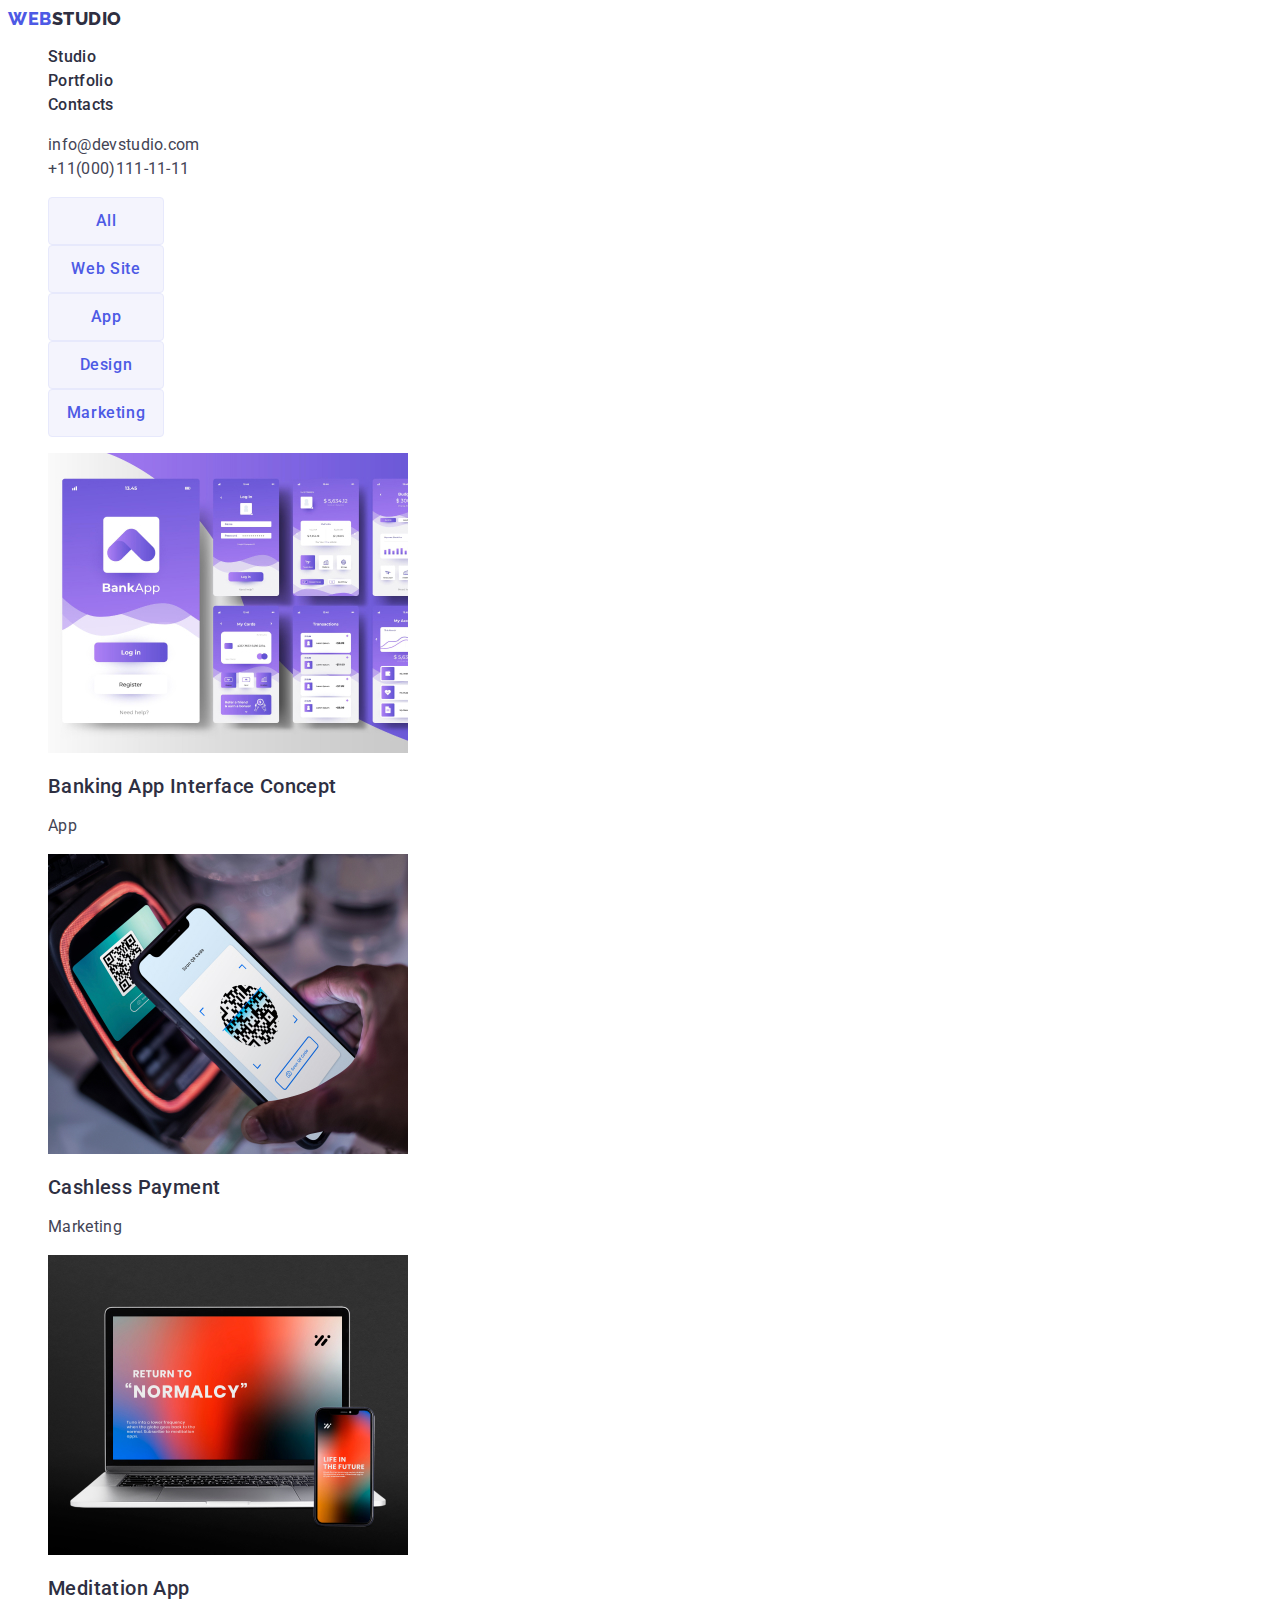
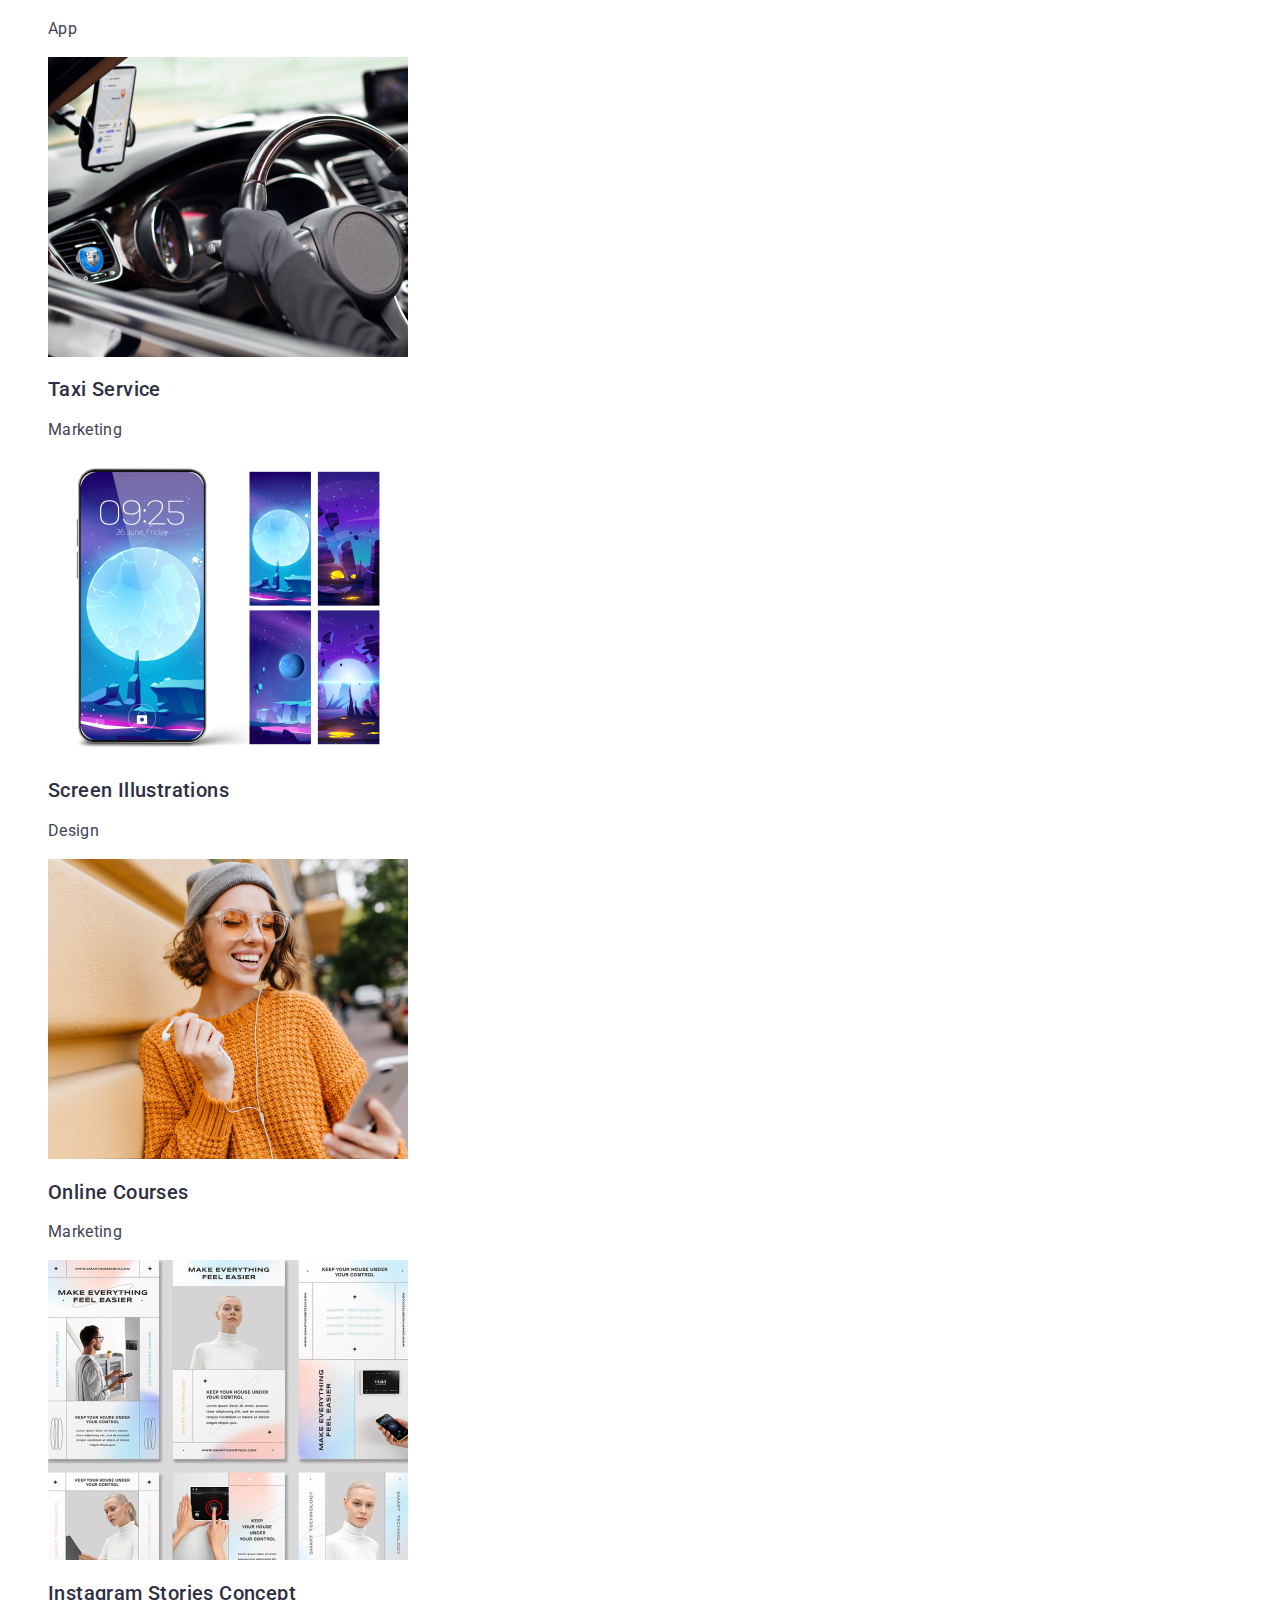
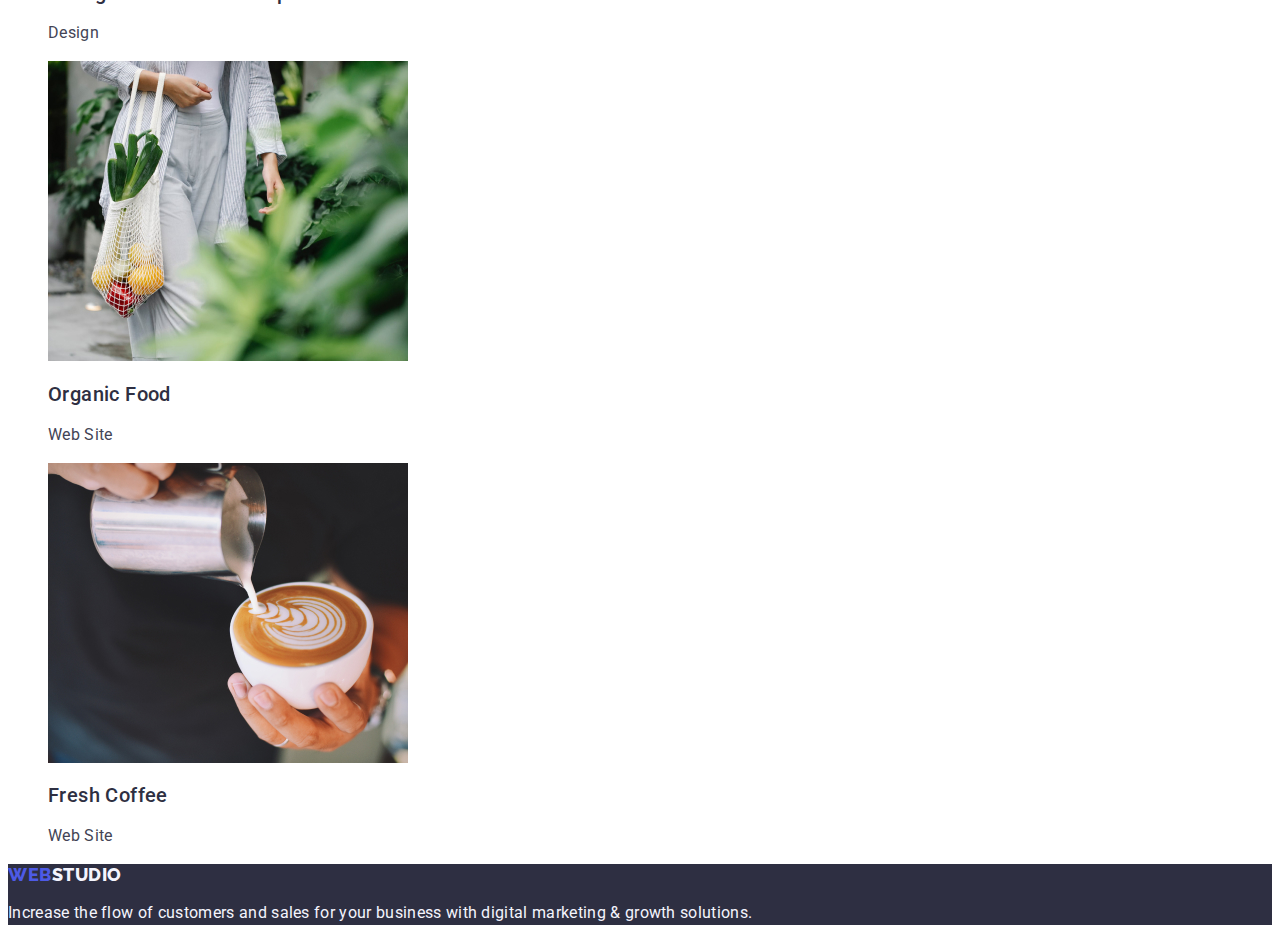
==== portfolio.html @ ad44ea03 "Initial commit" ====
<!DOCTYPE html>
<html lang="en">
<head>
    <meta charset="UTF-8">
    <meta http-equiv="X-UA-Compatible" content="IE=edge">
    <meta name="viewport" content="width=device-width, initial-scale=1.0">
    <title>WebStudio</title>
    <link rel="preconnect" href="https://fonts.googleapis.com" />
    <link rel="preconnect" href="https://fonts.gstatic.com" crossorigin />
    <link
      href="https://fonts.googleapis.com/css2?family=Raleway:wght@800&family=Roboto:wght@400;500;700&display=swap"
      rel="stylesheet"
    />

    <!-- Custome styles -->
    <link rel="stylesheet" href="./css/styles.css" />

</head>
<body>
    <header>
        <nav class="header-nav">
                <a href="./index.html" class="header-logo link">Web<span class="colortext">Studio</span></a>  
                <ul class="header-nav-basic list">
                  <li class="header-nav-item">
                     <a class="header-nav-item link" href="./index.html">Studio</a>
                  </li>
                  <li class="header-nav-item">
                      <a class="header-nav-item link" href="./portfolio.html">Portfolio</a>
                  </li>
                  <li class="header-nav-item">
                     <a class="header-nav-item link" href="">Contacts</a>
                  </li>
                </ul>
        </nav>
        <address class="header-contacts">
                 <ul class="contacts-title list">
                       <li>
                          <a class="contacts link" href="mailto:info@devstudio.com">info@devstudio.com</a>
                        </li>
                      <li>
                          <a class="contacts link" href="tel:+110001111111">+11(000)111-11-11</a>
                      </li>
                 </ul>
         </address>
    </header>
    <main>
        <!-- Filter -->
        <section>
            <h1 class="hidden">Portfolio</h1>
            <ul class="section-btn list">
                <li>
                    <button class="btn-portfolio" type="button">All</button>
                </li>
                <li >
                    <button class="btn-portfolio" type="button">Web Site</button>
                </li>
                <li >
                    <button class="btn-portfolio" type="button">App</button>
                </li>
                <li >
                    <button class="btn-portfolio" type="button">Design</button>
                </li>
                <li >
                    <button class="btn-portfolio" type="button">Marketing</button>
                </li>
            </ul>
          
          <!--Row-->
       
          <ul class="list">
            <li> 
                <a class="link" href="">
                <img src="./images/about/img9.jpg" alt="Banking App Interface Concept"
                Width="360"
                Height="300">
                <h2 class="row-title">Banking App Interface Concept</h2>
                <p class="card-title">App</p>
            </a>
            </li>
            <li>
            <a class="link" href="">
                   <img src="./images/about/img8.jpg" alt="Cashless Payment"
                     Width="360"
                     Height="300">
                   <h2 class="row-title" >Cashless Payment</h2>
                <p class="card-title">Marketing</p>
            </a>
            </li>
            <li> 
                <a class="link" href="">
                <img src="./images/about/img10.jpg" alt="Meditation App"
                Width="360"
                Height="300">
                <h2 class="row-title" >Meditation App</h2>
                <p class="card-title">App</p>
            </a>
            </li>
            <li> 
                <a class="link" href="">
                <img src="./images/about/img12.jpg" alt="Taxi Service"
                Width="360"
                Height="300">
                <h2 class="row-title" >Taxi Service</h2>
                <p class="card-title">Marketing</p>
            </a>
            </li>
            <li> 
                <a class="link" href="">
                <img src="./images/about/img11.jpg" alt="Screen Illustrations"
                Width="360"
                Height="300">
                <h2 class="row-title" >Screen Illustrations</h2>
                <p class="card-title">Design</p>
            </a>
            </li>
            <li> 
                <a class="link" href="">
                <img src="./images/about/img13.jpg" alt="Online Courses"
                Width="360"
                Height="300">
                <h2 class="row-title" >Online Courses</h2>
                <p class="card-title">Marketing</p>
            </a>
            </li>
            <li> 
                <a class="link" href="">
                <img src="./images/about/img15.jpg" alt="Instagram Stories Concept"
                Width="360"
                Height="300">
                <h2 class="row-title" >Instagram Stories Concept</h2>
                <p class="card-title">Design</p>
            </a>
            </li>
            <li> 
                <a class="link" href="">
                <img src="./images/about/img14.jpg" alt="Organic Food"
                Width="360"
                Height="300">
                <h2 class="row-title" >Organic Food</h2>
                <p class="card-title">Web Site</p>
            </a>
            </li>
            <li> 
                <a class="link" href="">
                <img src="./images/about/img16.jpg" alt="Fresh Coffee"
                Width="360"
                Height="300">
                <h2 class="row-title" >Fresh Coffee</h2>
                <p class="card-title">Web Site</p>
                </a>
            </li>
          </ul>
        </section>
    </main>
    <footer class="footer">
        <a class="header-logo link" href="./index.html">Web<span class="footer-colortext">Studio</span></a>
        <p class="footer-text">
          Increase the flow of customers and sales for your business with digital
          marketing & growth solutions.
        </p>
      </footer>
  
</body>
</html>
---- css/styles.css ----
:root {
  /* Color */
  --color-iris: #4d5ae5;
  --color-ocean: #404bbf;
  --color-navy-blue: #2e2f42;
  --color-green: #31d0aa;
  --color-slate: #434455;
  --color-light-slate: #8e8f99;
  --color-cornflower: #e7e9fc;
  --color-cloud: #f4f4fd;
  --color-navy-blue-modal: #2e2f42;
  --color-grey: #2e2f42;
  --color-white: #ffffff;
  --color-dairy: #fcfcfc;
  /* Fonds */
  --primary-fonds: "Roboto",sans-serif;
  --secondary-fond: "Raleway",sans-serif;
}
body {
  font-family: "Roboto",sans-serif;
  font-size: 16px;
  background-color: white;
  color: var(--color-slate);
}
/* Base style */
.list {
  list-style: none;
  
}
.link {
  text-decoration: none;
}
/* Start */
.header-logo {
  font-family: "Raleway", sans-serif;
  font-weight: 800;
  font-size: 18px;
  line-height: 1.17;
  letter-spacing: 0.03em;
  text-transform: uppercase;
  color: var(--color-iris);
}
.contacts {
  letter-spacing: 0.02em;
  line-height: 1.5;
  color: var(--color-slate);
}
.header-contacts {
  font-style: normal;
}
.contacts:hover,
.contacts:focus {
  color: var(--color-ocean);
}

.colortext {
  font-family: "Raleway";
  font-weight: 800;
  font-size: 18px;
  line-height: 1.17;
  letter-spacing: 0.03em;
  text-transform: uppercase;
  color: var(--color-navy-blue);
}

.btn_hero {
  cursor: pointer;
  font-size: 16px;
  font-family: "Roboto", sans-serif;
  font-weight: 500;
  line-height: 1.5;
  letter-spacing: 0.04em;
  text-decoration: none;
  text-transform: none;
  color: var(--color-white);
  background-color: var(--color-iris);
}
.btn_hero:hover,
.btn_hero:focus {
  background-color: var(--color-ocean);
}
.btn-portfolio {
  cursor: pointer;
  font-family: "Roboto", sans-serif;
  letter-spacing: 0.04em;
  line-height: 1.5;
  font-weight: 500;
  font-size: 16px;
  color: var(--color-iris);
  background-color: var(--color-cloud);
  width: 116px;
  height: 48px;
  border: 1px solid var(--color-cornflower);
  border-radius: 4px;
}
.btn-portfolio:hover,
:focus {
background-color:var(--color-ocean);
color: var(--color-white);
}
/* feature */
.hidden {
  display: none;
}
/* Heder style */
.order {
  background-color: var(--color-navy-blue-modal);

}
.order-title {
  font-size: 56px;
  font-family: "Roboto";
  font-weight: 700;
  line-height: 1.07;
  letter-spacing: 0.02em;
  color: var(--color-white);
}
.feature-title {
  font-family: "Roboto";
  font-weight: 500;
  font-size: 20px;
  line-height: 1.2;
  letter-spacing: 0.02em;
  color: #2e2f42;
}
.feature-subtitle {
  font-family: "Roboto";
  font-size: 16px;
  line-height: 1.5;
  letter-spacing: 0.02em;
  color: #434455;
}
.tim {
  background-color: var(--color-cloud);
}
.header-nav-item {
  font-weight: 500;
  font-size: 16px;
  line-height: 1.5;
  letter-spacing: 0.02em;
  color: #2e2f42;
}
.header-nav-item:hover,
.header-nav-item:focus {
  color: #404bbf;
}
.team-list {
  background-color: #f4f4fd;
}

.section-title {
  font-family: "Roboto";
  font-size: 36px;
  font-weight: 700;
  line-height: 1.11;
  letter-spacing: 0.02em;
  color: var(--color-navy-blue);
}
.team-title {
font-weight: 700;
font-size: 36px;
line-height: 1.11;

letter-spacing: 0.02em;
color: var(--color-navy-blue);


}
.subtitle {
  font-weight: 500;
  font-size: 20px;
  line-height: 1.2;
  color: var(--color-navy-blue);
  letter-spacing: 0.02em 
  
}
.tim-about {
  font-weight: 400;
  font-size: 16px;
  line-height: 1.5;
  letter-spacing: 0.02em;
}

.paragraph {
  line-height: 1.5;
  font-size: 16px;
  background: #ffffff;
  letter-spacing: 0.02em;
}

.row-title {
font-weight: 500;
font-size: 20px;
line-height: 1.2;
letter-spacing: 0.02em;
color: var(--color-navy-blue);
}
.card-title {
font-weight: 400;
font-size: 16px;
line-height: 1.5;
letter-spacing: 0.02em;
color: var(--color-slate);
}

.footer {
  background-color: var(--color-navy-blue);
}
.footer-colortext {
  color: #f4f4fd;
}
.footer-text {
  font-family: "Roboto";
  font-weight: 400;
  font-size: 16px;
  line-height: 1.5;
  letter-spacing: 0.02em;
  color: var(--color-cloud);
}
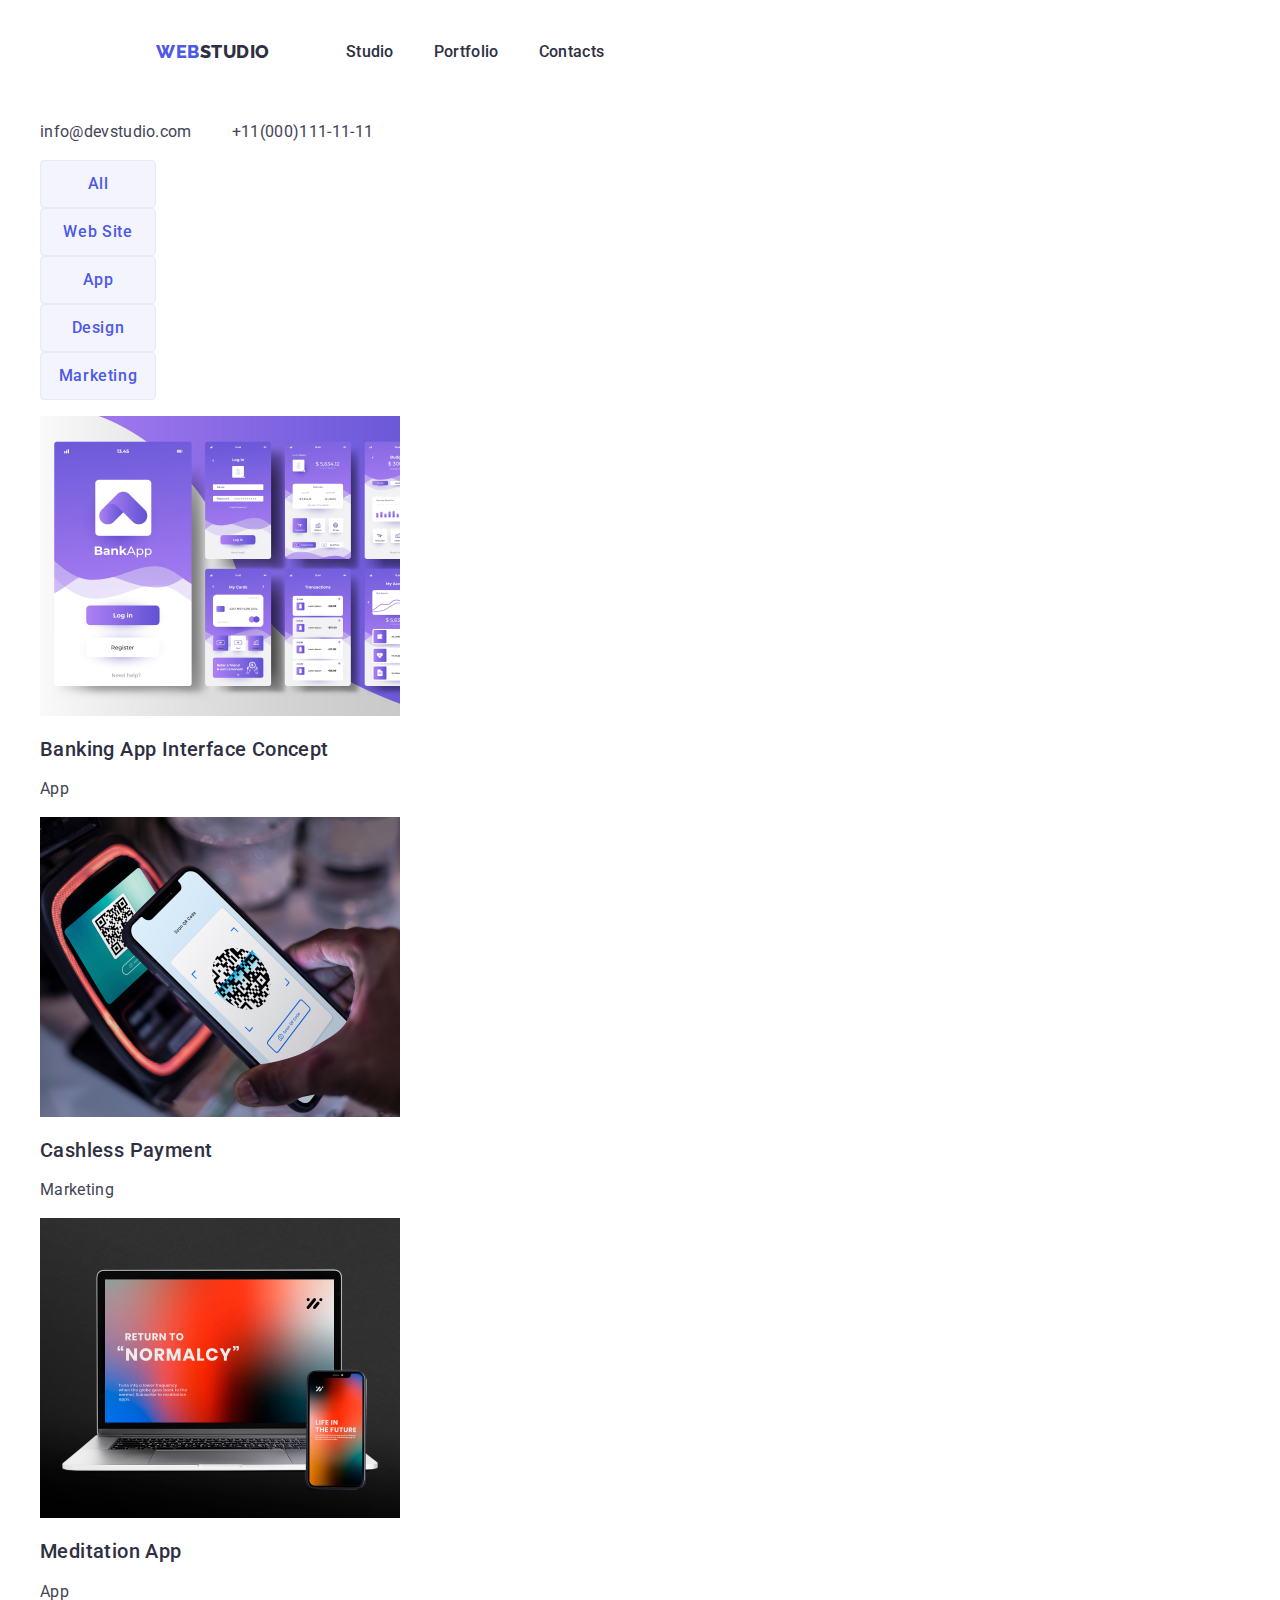
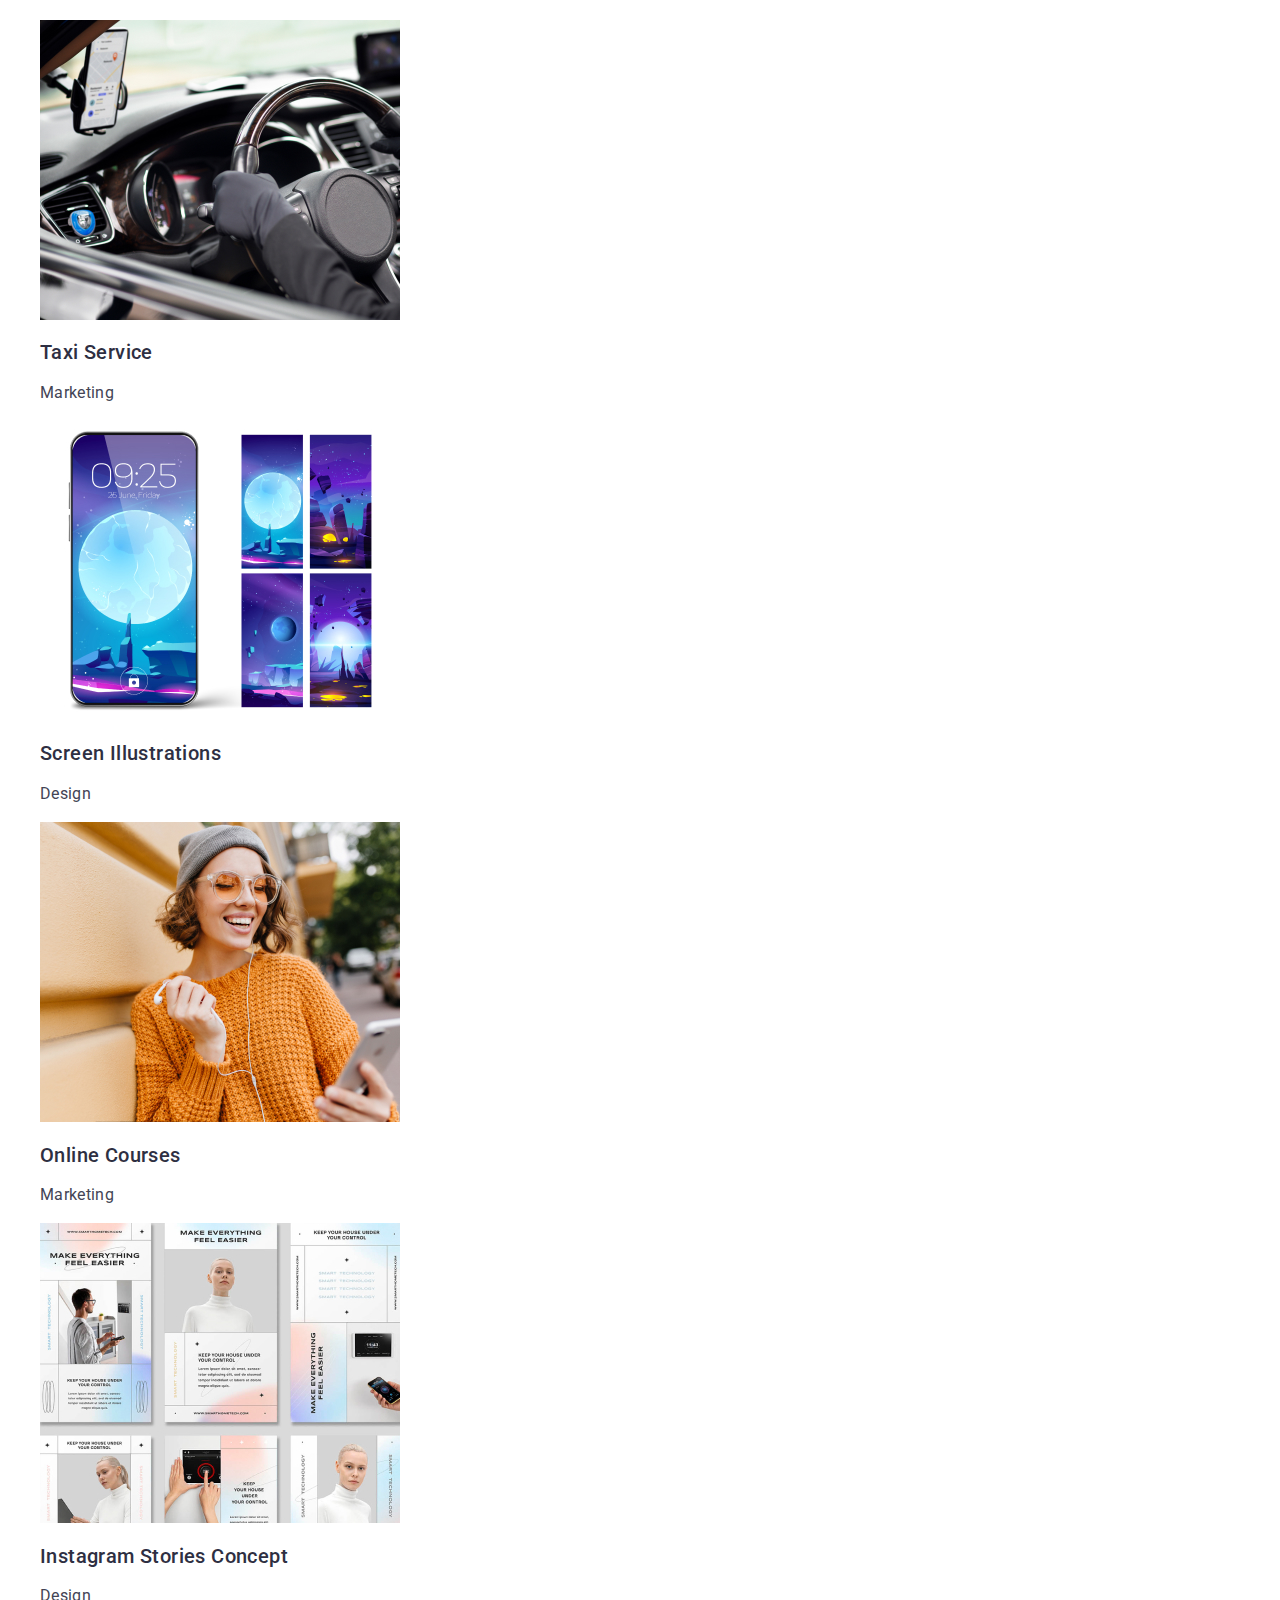
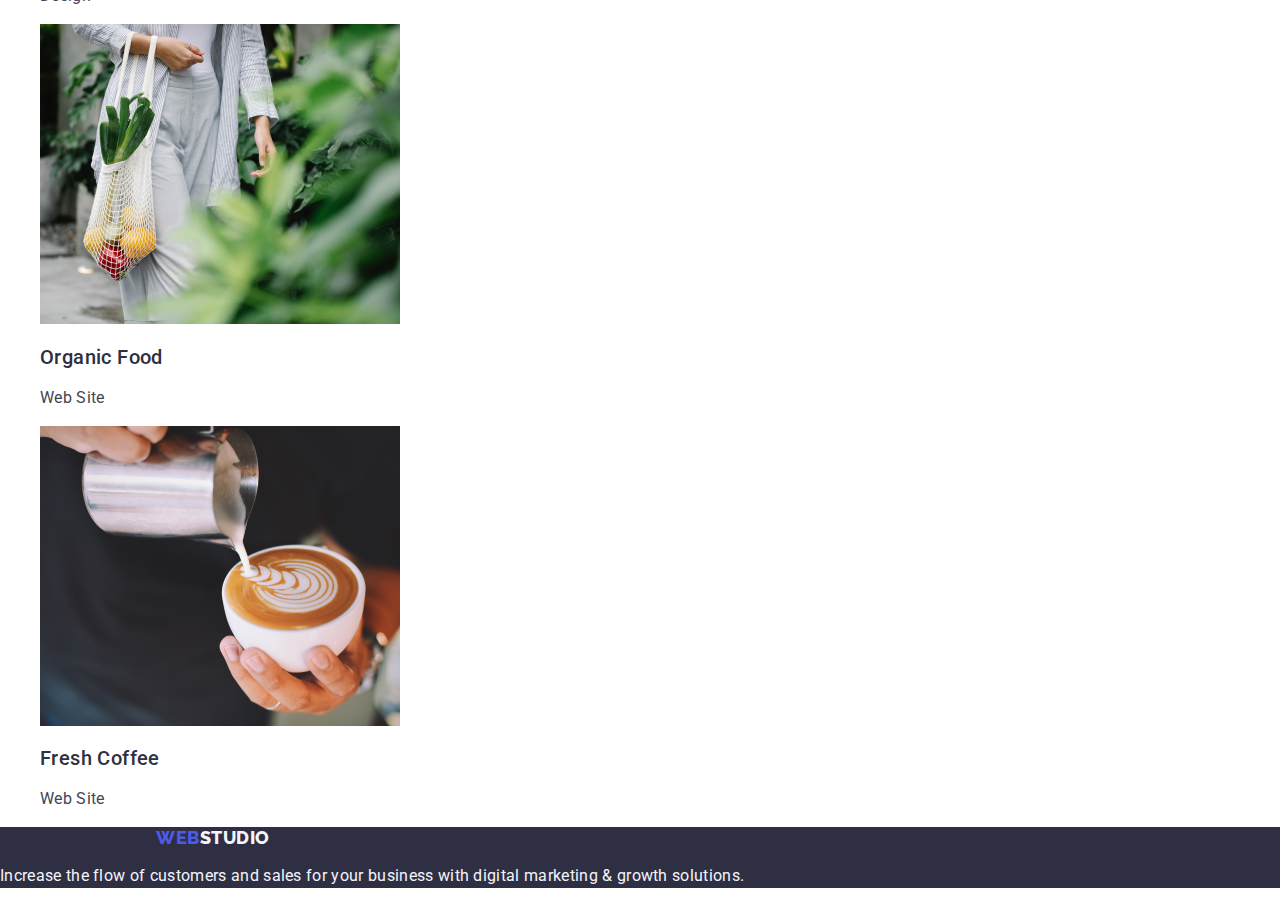
==== commit b82d818f: "1" ====
--- a/portfolio.html
+++ b/portfolio.html
@@ -11,7 +11,7 @@
       href="https://fonts.googleapis.com/css2?family=Raleway:wght@800&family=Roboto:wght@400;500;700&display=swap"
       rel="stylesheet"
     />
-
+    <link rel="stylesheet" href="./css/styles.css" />
     <!-- Custome styles -->
     <link rel="stylesheet" href="./css/styles.css" />
 
--- a/css/styles.css
+++ b/css/styles.css
@@ -13,11 +13,17 @@
   --color-white: #ffffff;
   --color-dairy: #fcfcfc;
   /* Fonds */
-  --primary-fonds: "Roboto",sans-serif;
-  --secondary-fond: "Raleway",sans-serif;
+  --primary-fonds: "Roboto", sans-serif;
+  --secondary-fond: "Raleway", sans-serif;
+}
+*,
+*::before,
+*::after {
+  box-sizing: border-box;
 }
 body {
-  font-family: "Roboto",sans-serif;
+  margin: 0;
+  font-family: "Roboto", sans-serif;
   font-size: 16px;
   background-color: white;
   color: var(--color-slate);
@@ -25,12 +31,55 @@
 /* Base style */
 .list {
   list-style: none;
-  
 }
 .link {
   text-decoration: none;
 }
 /* Start */
+.header-logo {
+  padding: 0;
+  margin-left: 156px;
+  margin-right: 76px;
+  justify-content: flex-start;
+}
+.header-container {
+  display: flex;
+  text-align: center;
+  align-items: center;
+  width: 1158px;
+  padding: 0 15px;
+  margin: 0;
+}
+.header-nav {
+  display: flex;
+  align-items: center;
+  margin-right: auto;
+}
+.header-nav-basic {
+  display: flex;
+  align-items: flex-start;
+  width: 261px;
+  gap: 40px;
+  padding: 24px 0;
+}
+.contacts-title {
+  display: flex;
+  align-items: center;
+  text-align: center;
+  gap: 40px;
+}
+.contacts {
+  padding: 24px 0;
+  margin-left: auto;
+}
+
+.container {
+  width: 1158px;
+  padding-left: 15px;
+  padding-right: 15px;
+  margin: 0 auto;
+}
+
 .header-logo {
   font-family: "Raleway", sans-serif;
   font-weight: 800;
@@ -68,10 +117,15 @@
   font-size: 16px;
   font-family: "Roboto", sans-serif;
   font-weight: 500;
+  height: 56px;
   line-height: 1.5;
   letter-spacing: 0.04em;
   text-decoration: none;
   text-transform: none;
+  display: block;
+  border: none;
+  border-radius: 4px;
+
   color: var(--color-white);
   background-color: var(--color-iris);
 }
@@ -95,8 +149,8 @@
 }
 .btn-portfolio:hover,
 :focus {
-background-color:var(--color-ocean);
-color: var(--color-white);
+  background-color: var(--color-ocean);
+  color: var(--color-white);
 }
 /* feature */
 .hidden {
@@ -105,14 +159,15 @@
 /* Heder style */
 .order {
   background-color: var(--color-navy-blue-modal);
-
 }
 .order-title {
   font-size: 56px;
   font-family: "Roboto";
   font-weight: 700;
+  text-align: center;
   line-height: 1.07;
   letter-spacing: 0.02em;
+  max-width: 496px;
   color: var(--color-white);
 }
 .feature-title {
@@ -157,22 +212,19 @@
   color: var(--color-navy-blue);
 }
 .team-title {
-font-weight: 700;
-font-size: 36px;
-line-height: 1.11;
-
-letter-spacing: 0.02em;
-color: var(--color-navy-blue);
-
-
+  font-weight: 700;
+  font-size: 36px;
+  line-height: 1.11;
+
+  letter-spacing: 0.02em;
+  color: var(--color-navy-blue);
 }
 .subtitle {
   font-weight: 500;
   font-size: 20px;
   line-height: 1.2;
   color: var(--color-navy-blue);
-  letter-spacing: 0.02em 
-  
+  letter-spacing: 0.02em;
 }
 .tim-about {
   font-weight: 400;
@@ -189,18 +241,18 @@
 }
 
 .row-title {
-font-weight: 500;
-font-size: 20px;
-line-height: 1.2;
-letter-spacing: 0.02em;
-color: var(--color-navy-blue);
+  font-weight: 500;
+  font-size: 20px;
+  line-height: 1.2;
+  letter-spacing: 0.02em;
+  color: var(--color-navy-blue);
 }
 .card-title {
-font-weight: 400;
-font-size: 16px;
-line-height: 1.5;
-letter-spacing: 0.02em;
-color: var(--color-slate);
+  font-weight: 400;
+  font-size: 16px;
+  line-height: 1.5;
+  letter-spacing: 0.02em;
+  color: var(--color-slate);
 }
 
 .footer {
--- a/css/styles.css
+++ b/css/styles.css
@@ -13,11 +13,17 @@
   --color-white: #ffffff;
   --color-dairy: #fcfcfc;
   /* Fonds */
-  --primary-fonds: "Roboto",sans-serif;
-  --secondary-fond: "Raleway",sans-serif;
+  --primary-fonds: "Roboto", sans-serif;
+  --secondary-fond: "Raleway", sans-serif;
+}
+*,
+*::before,
+*::after {
+  box-sizing: border-box;
 }
 body {
-  font-family: "Roboto",sans-serif;
+  margin: 0;
+  font-family: "Roboto", sans-serif;
   font-size: 16px;
   background-color: white;
   color: var(--color-slate);
@@ -25,12 +31,55 @@
 /* Base style */
 .list {
   list-style: none;
-  
 }
 .link {
   text-decoration: none;
 }
 /* Start */
+.header-logo {
+  padding: 0;
+  margin-left: 156px;
+  margin-right: 76px;
+  justify-content: flex-start;
+}
+.header-container {
+  display: flex;
+  text-align: center;
+  align-items: center;
+  width: 1158px;
+  padding: 0 15px;
+  margin: 0;
+}
+.header-nav {
+  display: flex;
+  align-items: center;
+  margin-right: auto;
+}
+.header-nav-basic {
+  display: flex;
+  align-items: flex-start;
+  width: 261px;
+  gap: 40px;
+  padding: 24px 0;
+}
+.contacts-title {
+  display: flex;
+  align-items: center;
+  text-align: center;
+  gap: 40px;
+}
+.contacts {
+  padding: 24px 0;
+  margin-left: auto;
+}
+
+.container {
+  width: 1158px;
+  padding-left: 15px;
+  padding-right: 15px;
+  margin: 0 auto;
+}
+
 .header-logo {
   font-family: "Raleway", sans-serif;
   font-weight: 800;
@@ -68,10 +117,15 @@
   font-size: 16px;
   font-family: "Roboto", sans-serif;
   font-weight: 500;
+  height: 56px;
   line-height: 1.5;
   letter-spacing: 0.04em;
   text-decoration: none;
   text-transform: none;
+  display: block;
+  border: none;
+  border-radius: 4px;
+
   color: var(--color-white);
   background-color: var(--color-iris);
 }
@@ -95,8 +149,8 @@
 }
 .btn-portfolio:hover,
 :focus {
-background-color:var(--color-ocean);
-color: var(--color-white);
+  background-color: var(--color-ocean);
+  color: var(--color-white);
 }
 /* feature */
 .hidden {
@@ -105,14 +159,15 @@
 /* Heder style */
 .order {
   background-color: var(--color-navy-blue-modal);
-
 }
 .order-title {
   font-size: 56px;
   font-family: "Roboto";
   font-weight: 700;
+  text-align: center;
   line-height: 1.07;
   letter-spacing: 0.02em;
+  max-width: 496px;
   color: var(--color-white);
 }
 .feature-title {
@@ -157,22 +212,19 @@
   color: var(--color-navy-blue);
 }
 .team-title {
-font-weight: 700;
-font-size: 36px;
-line-height: 1.11;
-
-letter-spacing: 0.02em;
-color: var(--color-navy-blue);
-
-
+  font-weight: 700;
+  font-size: 36px;
+  line-height: 1.11;
+
+  letter-spacing: 0.02em;
+  color: var(--color-navy-blue);
 }
 .subtitle {
   font-weight: 500;
   font-size: 20px;
   line-height: 1.2;
   color: var(--color-navy-blue);
-  letter-spacing: 0.02em 
-  
+  letter-spacing: 0.02em;
 }
 .tim-about {
   font-weight: 400;
@@ -189,18 +241,18 @@
 }
 
 .row-title {
-font-weight: 500;
-font-size: 20px;
-line-height: 1.2;
-letter-spacing: 0.02em;
-color: var(--color-navy-blue);
+  font-weight: 500;
+  font-size: 20px;
+  line-height: 1.2;
+  letter-spacing: 0.02em;
+  color: var(--color-navy-blue);
 }
 .card-title {
-font-weight: 400;
-font-size: 16px;
-line-height: 1.5;
-letter-spacing: 0.02em;
-color: var(--color-slate);
+  font-weight: 400;
+  font-size: 16px;
+  line-height: 1.5;
+  letter-spacing: 0.02em;
+  color: var(--color-slate);
 }
 
 .footer {
